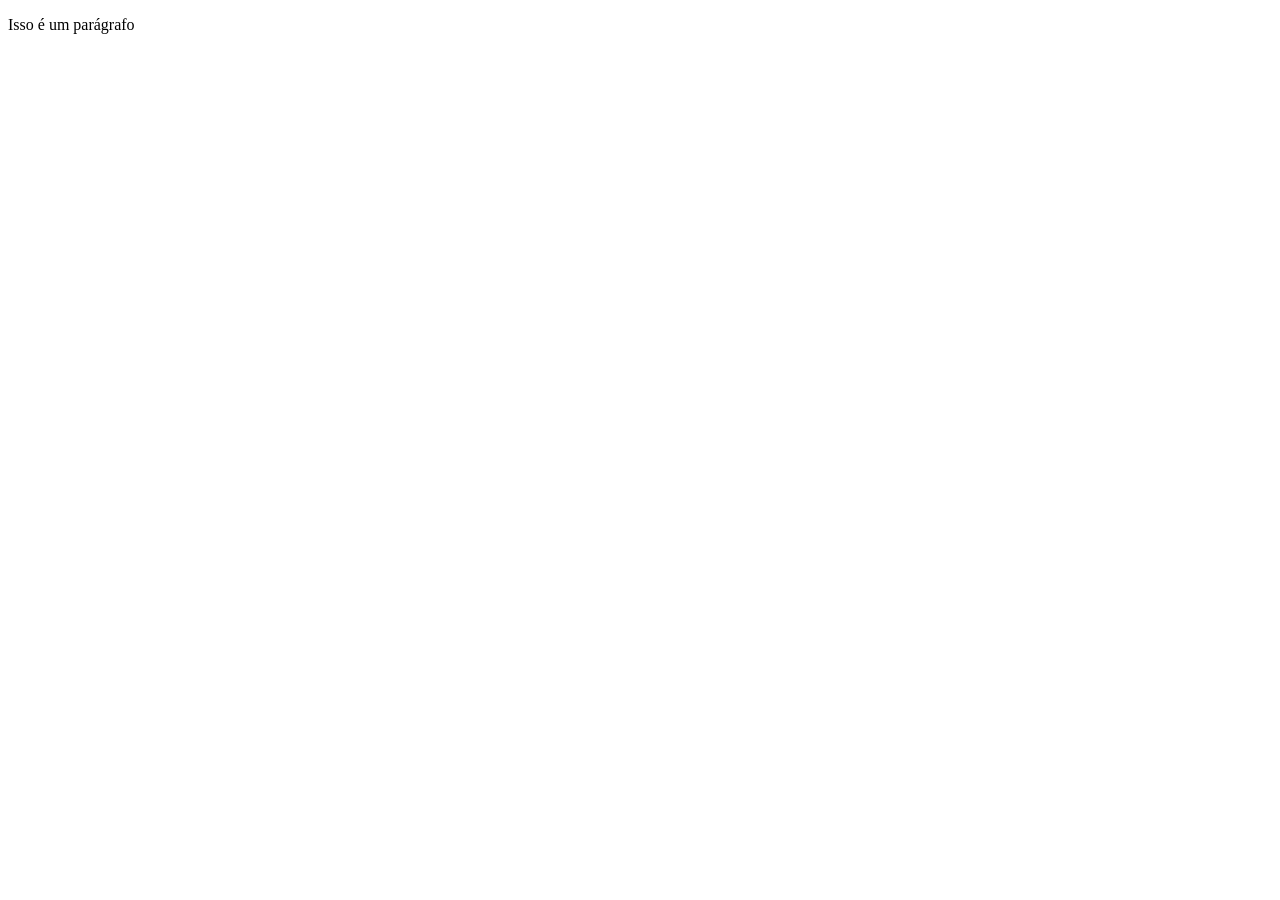
==== index.html @ f30a910d "subindo arquivos de aula" ====
<!DOCTYPE html>
<html lang="pt-br">
<head>
    <meta charset="UTF-8">
    <meta name="viewport" content="width=device-width, initial-scale=1.0">
    <meta name="author" content="Patricia Cristina">
    <meta name="description" content="Projeto em HTML para aprender conceitos basicos">
    <meta name="Keywords" content="HTML, CSS, JV, Página web">
    <title>Título da pagina</title>
</head>
<body>
    
<p>Isso é um parágrafo</p>

</body>
</html>
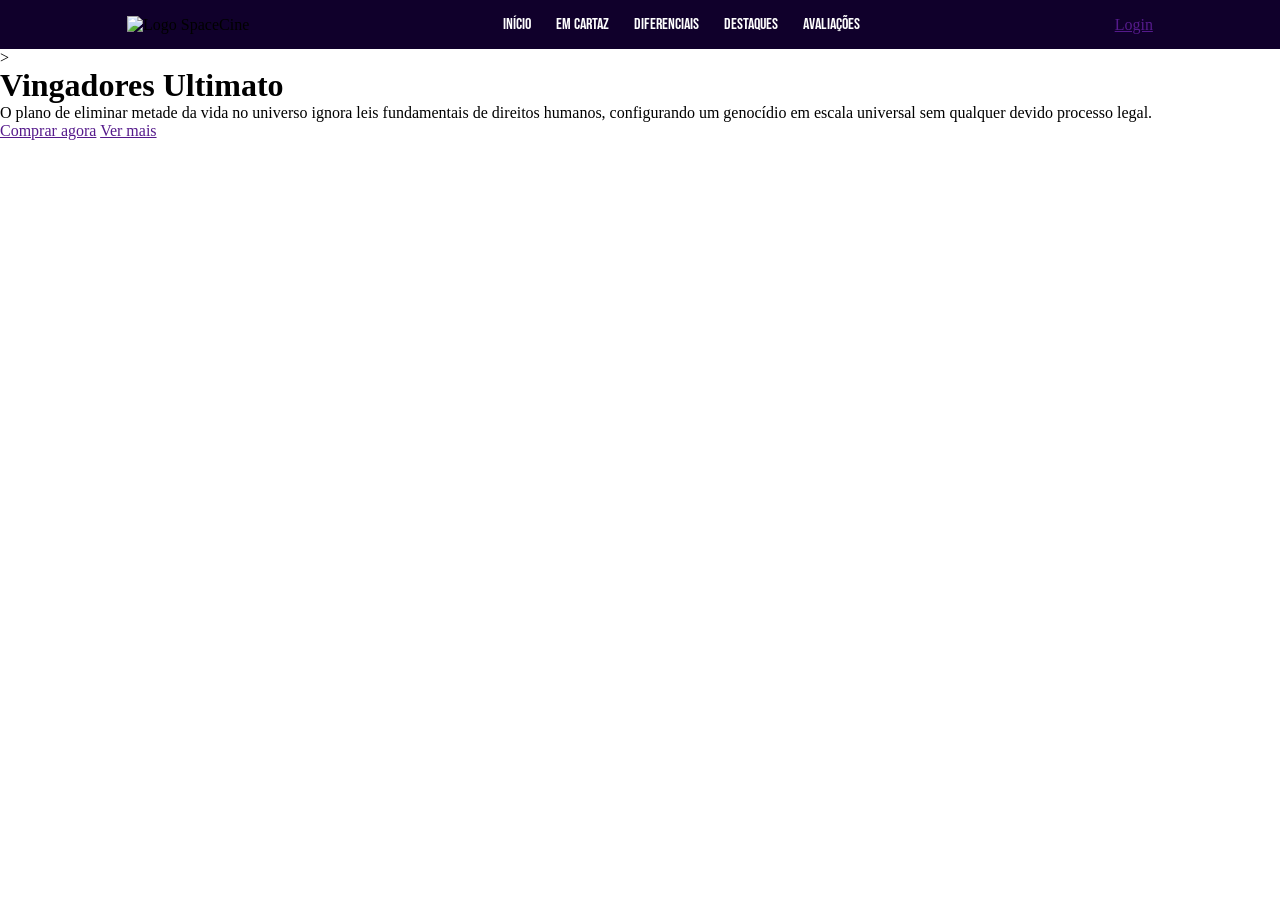
==== commit 1f1824b1: "feat:index.html" ====
--- a/index.html
+++ b/index.html
@@ -3,14 +3,48 @@
 <head>
     <meta charset="UTF-8">
     <meta name="viewport" content="width=device-width, initial-scale=1.0">
-    <meta name="author" content="Patricia Cristina">
-    <meta name="description" content="Projeto em HTML para aprender conceitos basicos">
-    <meta name="Keywords" content="HTML, CSS, JV, Página web">
-    <title>Título da pagina</title>
+    <meta name="author" content="Patricia Cristina Sila Neves">
+    <meta name="description" content="Página sobre cinema, desenvolvida no curso de LIMA do SENAI. O objetivo é aprender a construir página web">
+    <meta name="keywords" content="HTML, CSS, Filmes, cinema">
+    <title>SpaceCine</title>
+    <link rel="stylesheet" href="./src/styles/style.css">
+    <link rel="preconnect" href="https://fonts.googleapis.com">
+    <link rel="preconnect" href="https://fonts.gstatic.com" crossorigin>
+    <link href="https://fonts.googleapis.com/css2?family=Bebas+Neue&family=Inter:ital,opsz,wght@0,14..32,100..900;1,14..32,100..900&display=swap" rel="stylesheet">
 </head>
 <body>
-    
-<p>Isso é um parágrafo</p>
 
+    <!-- ----------- Cabeçalho ----------- -->
+    <header>
+
+        <!-- Grupo 1 -->
+        <img src="./src/assets/images/logo.svg" alt="Logo SpaceCine">
+
+        <!-- Grupo 2 -->
+        <nav>
+            <ul class="menu">
+                <li><a href="">Início</a></li>
+                <li><a href="">Em cartaz</a></li>            
+                <li><a href="">Diferenciais</a></li>
+                <li><a href="">Destaques</a></li>
+                <li><a href="">Avaliações</a></li>
+            </ul>
+        </nav>
+
+        <!-- Grupo 3 -->
+        <nav>
+            <a href="">Login</a>
+        </nav>
+
+    </header>
+    <!-- ----- MAIN ----- -->>
 </body>
-</html>
+<h1>Vingadores Ultimato</h1>
+<p>O plano de eliminar metade da vida no universo ignora leis fundamentais de direitos humanos, configurando um genocídio em escala universal sem qualquer devido processo legal.</p>
+<nav>
+    <a href="">Comprar agora</a>
+        <a href="">Ver mais</a>
+</nav>
+</main>
+
+</html>
--- a/src/styles/style.css
+++ b/src/styles/style.css
@@ -0,0 +1,22 @@
+@import url("./global.css");
+
+header{
+    display: flex;
+    justify-content: space-around;
+    align-items: center;
+    background-color: var(--color-purple900);
+    padding: 15px 0;
+}
+
+.menu{
+    display: flex;
+    gap: 25px;
+    list-style: none;
+}
+
+.menu li a{
+    color: var(--color-white);
+    text-decoration: none;
+    text-transform: uppercase;
+    font-family: var(--font-title);
+}
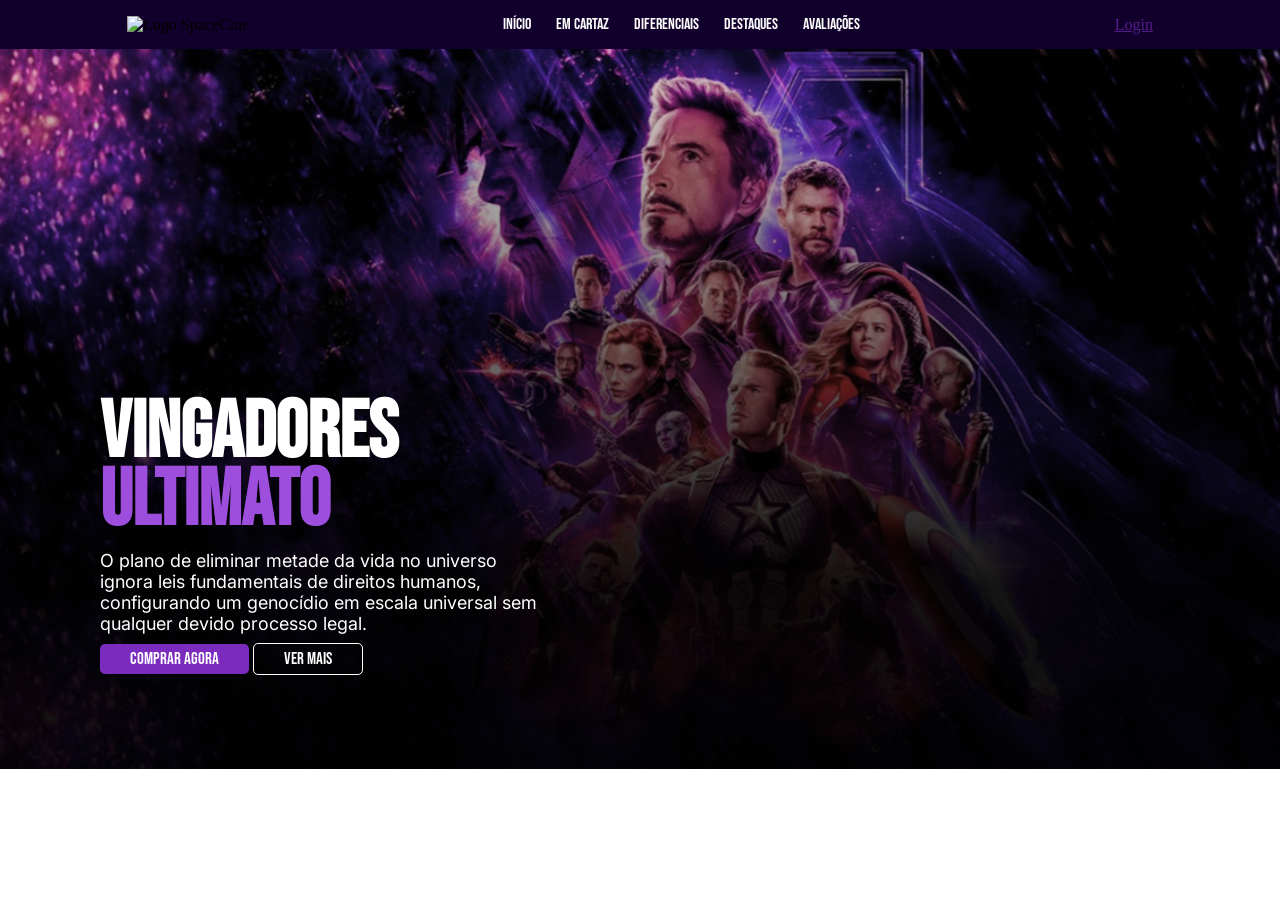
==== commit d7583809: "style: add main style in style.css" ====
--- a/index.html
+++ b/index.html
@@ -1,17 +1,22 @@
 <!DOCTYPE html>
 <html lang="pt-br">
+
 <head>
     <meta charset="UTF-8">
     <meta name="viewport" content="width=device-width, initial-scale=1.0">
     <meta name="author" content="Patricia Cristina Sila Neves">
-    <meta name="description" content="Página sobre cinema, desenvolvida no curso de LIMA do SENAI. O objetivo é aprender a construir página web">
+    <meta name="description"
+        content="Página sobre cinema, desenvolvida no curso de LIMA do SENAI. O objetivo é aprender a construir página web">
     <meta name="keywords" content="HTML, CSS, Filmes, cinema">
     <title>SpaceCine</title>
     <link rel="stylesheet" href="./src/styles/style.css">
     <link rel="preconnect" href="https://fonts.googleapis.com">
     <link rel="preconnect" href="https://fonts.gstatic.com" crossorigin>
-    <link href="https://fonts.googleapis.com/css2?family=Bebas+Neue&family=Inter:ital,opsz,wght@0,14..32,100..900;1,14..32,100..900&display=swap" rel="stylesheet">
+    <link
+        href="https://fonts.googleapis.com/css2?family=Bebas+Neue&family=Inter:ital,opsz,wght@0,14..32,100..900;1,14..32,100..900&display=swap"
+        rel="stylesheet">
 </head>
+
 <body>
 
     <!-- ----------- Cabeçalho ----------- -->
@@ -24,7 +29,7 @@
         <nav>
             <ul class="menu">
                 <li><a href="">Início</a></li>
-                <li><a href="">Em cartaz</a></li>            
+                <li><a href="">Em cartaz</a></li>
                 <li><a href="">Diferenciais</a></li>
                 <li><a href="">Destaques</a></li>
                 <li><a href="">Avaliações</a></li>
@@ -37,14 +42,16 @@
         </nav>
 
     </header>
-    <!-- ----- MAIN ----- -->>
+    <!-- ----- MAIN ----- -->
+    <main>
+        <h1>Vingadores <span class="text-highlight">Ultimato</span></h1>
+        <p>O plano de eliminar metade da vida no universo ignora leis fundamentais de direitos humanos, configurando um
+            genocídio em escala universal sem qualquer devido processo legal.</p>
+        <nav>
+            <a href=""class="btnPrimary">Comprar agora</a>
+            <a href=""class="btnSecondary">Ver mais</a>
+        </nav>
+
+    </main>
 </body>
-<h1>Vingadores Ultimato</h1>
-<p>O plano de eliminar metade da vida no universo ignora leis fundamentais de direitos humanos, configurando um genocídio em escala universal sem qualquer devido processo legal.</p>
-<nav>
-    <a href="">Comprar agora</a>
-        <a href="">Ver mais</a>
-</nav>
-</main>
-
 </html>
--- a/src/styles/style.css
+++ b/src/styles/style.css
@@ -19,4 +19,65 @@
     text-decoration: none;
     text-transform: uppercase;
     font-family: var(--font-title);
+}
+
+.btnLogin{
+
+    color: var(--color-white);
+    background-color:var(-- --color-purple500);
+    font-family: var(--font-title);
+    padding: 5px 30px;
+    text-decoration: none;
+    border-radius: 5px;
+    font-size: 20px;
+
+}
+
+main{
+     display: flex;
+    flex-direction: column;
+    gap: 15px;
+    justify-content: flex-end;
+    padding-bottom: 100px;
+    padding-left: 100px;
+    height: 80vh;
+    background-image: url("../assets/images/illustrationMain.svg");
+    background-repeat: no-repeat;
+    background-size: cover;
+
+}
+
+h1{
+    color: var(--color-white);
+    font-size: 80px;
+    text-transform: uppercase;
+    font-family: var(--font-title);
+    width: 303px;
+    line-height: 68px;
+
+}
+
+main p{
+    color: var(--color-white);
+    font-family: var(--font-body);
+    font-size: 18px;
+    width: 447px;
+}
+
+.btnPrimary, .btnSecondary{
+    color: var(--color-white);
+    text-decoration: none;
+     font-family: var(--font-title);
+    font-size: 17px;
+    text-transform: uppercase;
+    padding: 5px 30px;
+    border-radius: 5px;
+}
+
+.btnPrimary{
+    background-color: var(--color-purple500);   
+}
+
+.btnSecondary{
+    border: 1px solid var(--color-white);
 }
